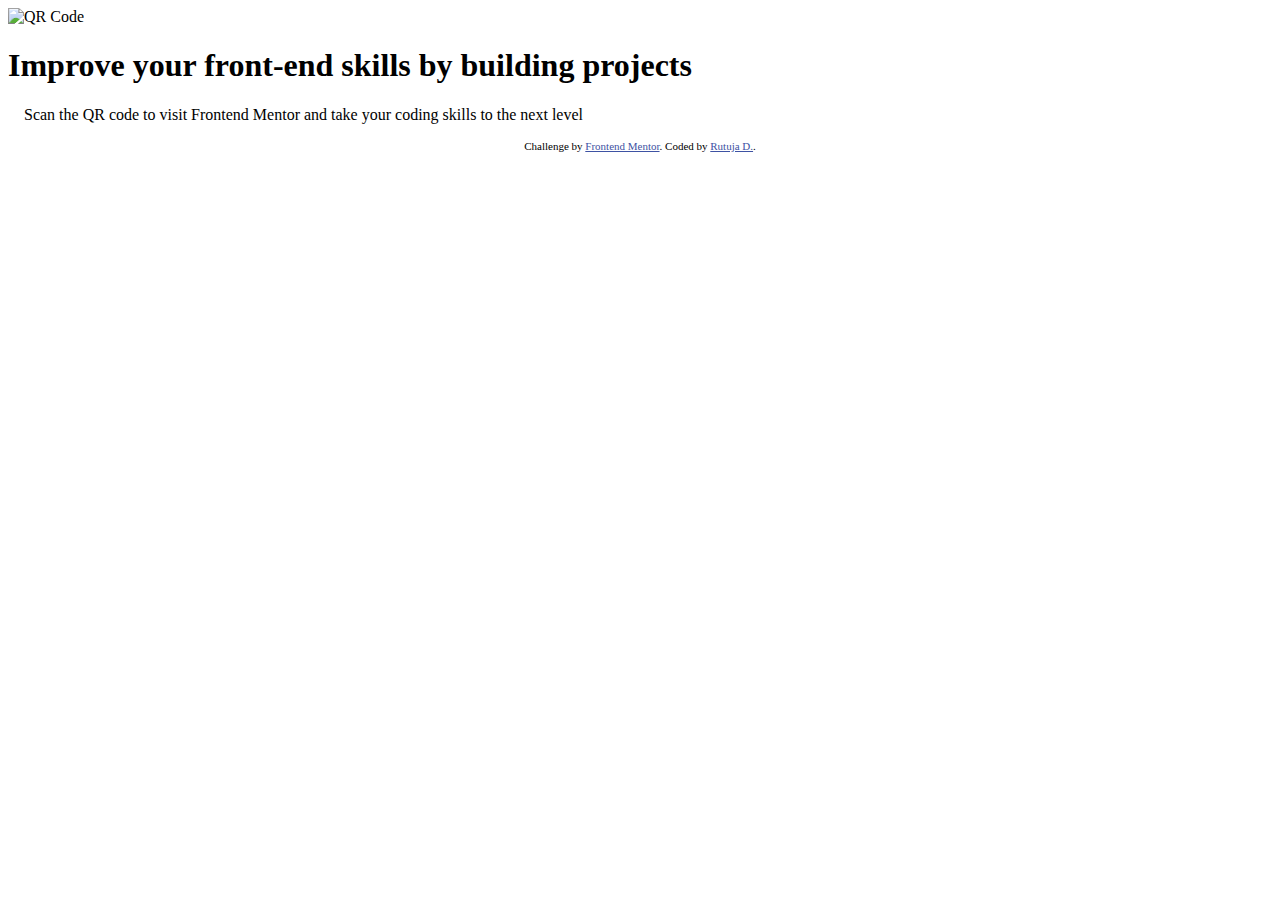
==== FrontEndMentor-Challenges/qr-code-component-main/qr-code-component-main/index.html @ 60a534ce "FrontEndMentor challenge QR code componenet challenge" ====
<!DOCTYPE html>
<html lang="en">
<head>
  <meta charset="UTF-8">
  <meta name="viewport" content="width=device-width, initial-scale=1.0"> <!-- displays site properly based on user's device -->

  <link rel="stylesheet" href="/css/styles.css">
  <link rel="icon" type="image/png" sizes="32x32" href="./images/favicon-32x32.png">
  
  <title>Frontend Mentor | QR code component</title>

  <!-- Feel free to remove these styles or customise in your own stylesheet 👍 -->
  <style>
    .attribution { font-size: 11px; text-align: center; }
    .attribution a { color: hsl(228, 45%, 44%); }
  </style>
</head>
<body>
  <div class="container">
    <div class="img-container">
      <img class="qrcode-img" src="/images/image-qr-code.png" alt="QR Code">
    </div>
    <div class="info-container">
      <h1>
        Improve your front-end skills by building projects
      </h1>
      <p>
        &nbsp &nbsp Scan the QR code to visit Frontend Mentor and take your coding skills to the next level
      </p>
    </div>
  </div>
  

  
  
  <div class="attribution">
    Challenge by <a href="https://www.frontendmentor.io?ref=challenge" target="_blank">Frontend Mentor</a>. 
    Coded by <a href="#">Rutuja D.</a>.
  </div>
</body>
</html>
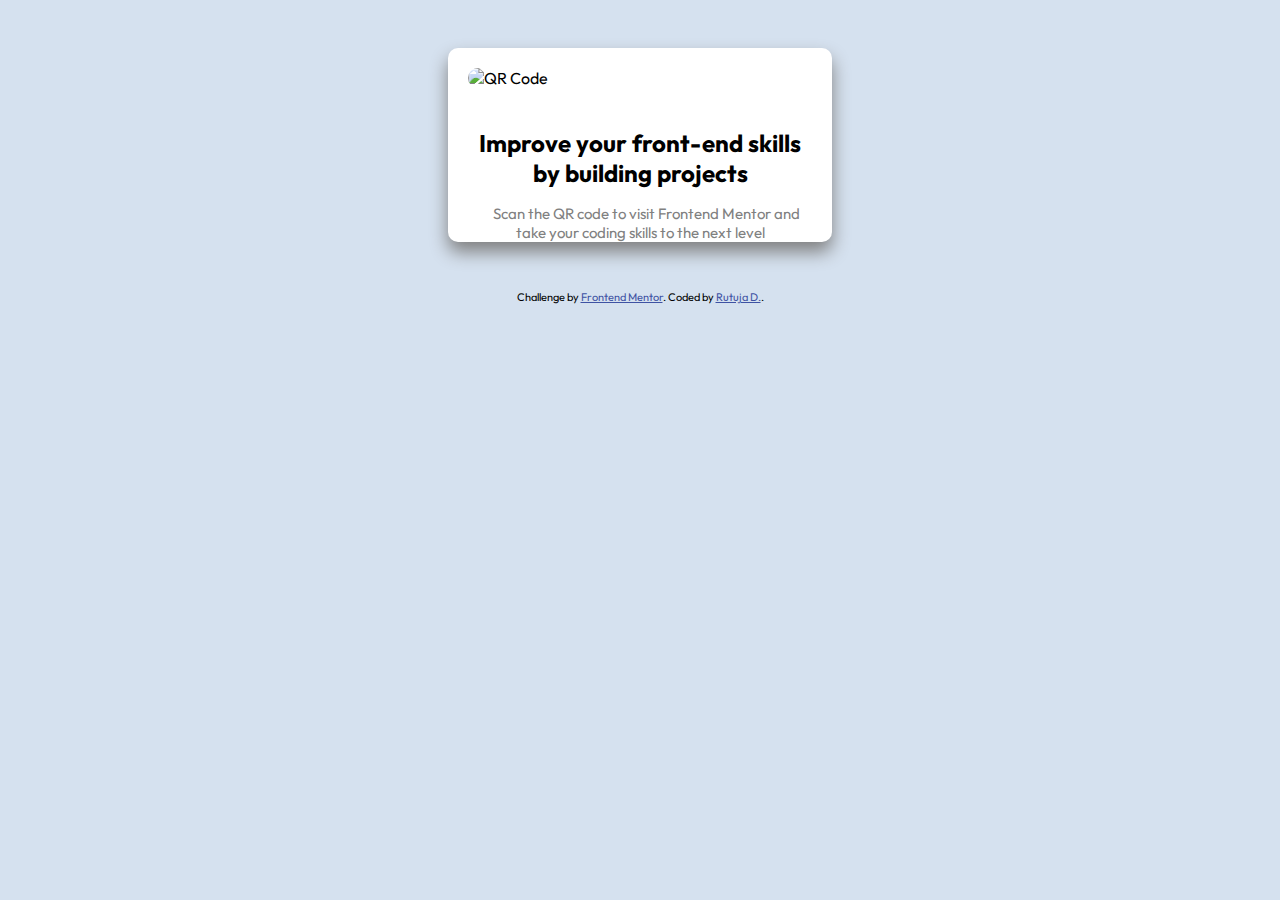
==== commit 865110ca: "FrontEndMentor challenge QR code componenet challenge chanhe1" ====
--- a/FrontEndMentor-Challenges/qr-code-component-main/qr-code-component-main/index.html
+++ b/FrontEndMentor-Challenges/qr-code-component-main/qr-code-component-main/index.html
@@ -4,7 +4,7 @@
   <meta charset="UTF-8">
   <meta name="viewport" content="width=device-width, initial-scale=1.0"> <!-- displays site properly based on user's device -->
 
-  <link rel="stylesheet" href="/css/styles.css">
+  <link rel="stylesheet" href="./css/styles.css">
   <link rel="icon" type="image/png" sizes="32x32" href="./images/favicon-32x32.png">
   
   <title>Frontend Mentor | QR code component</title>
--- a/FrontEndMentor-Challenges/qr-code-component-main/qr-code-component-main/css/styles.css
+++ b/FrontEndMentor-Challenges/qr-code-component-main/qr-code-component-main/css/styles.css
@@ -0,0 +1,61 @@
+@import url('https://fonts.googleapis.com/css2?family=Outfit:wght@400;700&display=swap');
+
+body {
+    margin: 0;
+    padding: 0;
+    box-sizing: border-box;
+    background-color: rgb(213,225,239);
+    font-family: 'Outfit', sans-serif;
+}
+
+.container {
+
+    background-color: white;
+    width: 25%;
+    margin: 3rem auto;
+    border-radius: 10px;
+    box-shadow: 0 10px 18px gray;
+}
+
+.img-container {
+    display: flex;
+    justify-content: center;
+    
+}
+
+.qrcode-img {
+    width: 90%;
+    border-radius: 10px;
+    margin: 10px;
+}
+.info-container {
+    margin: 20px;
+   padding: 0 10px;
+   text-align: center;
+   font-size: 15px;
+}
+.info-container h1 {
+    font-size: 24px;
+}
+.info-container p {
+    color: gray;
+}
+
+@media screen and (max-width: 375px){
+    .qrcode-img {
+        width: 90%;
+        margin: 20px;
+    }
+    .container {
+        width: 90%;
+    }
+}
+@media only screen and (min-width: 769px) and (max-width: 1281px) {
+    .qrcode-img {
+        width: 90%;
+        margin: 20px;
+    }
+    .container {
+        width: 30%;
+    }
+}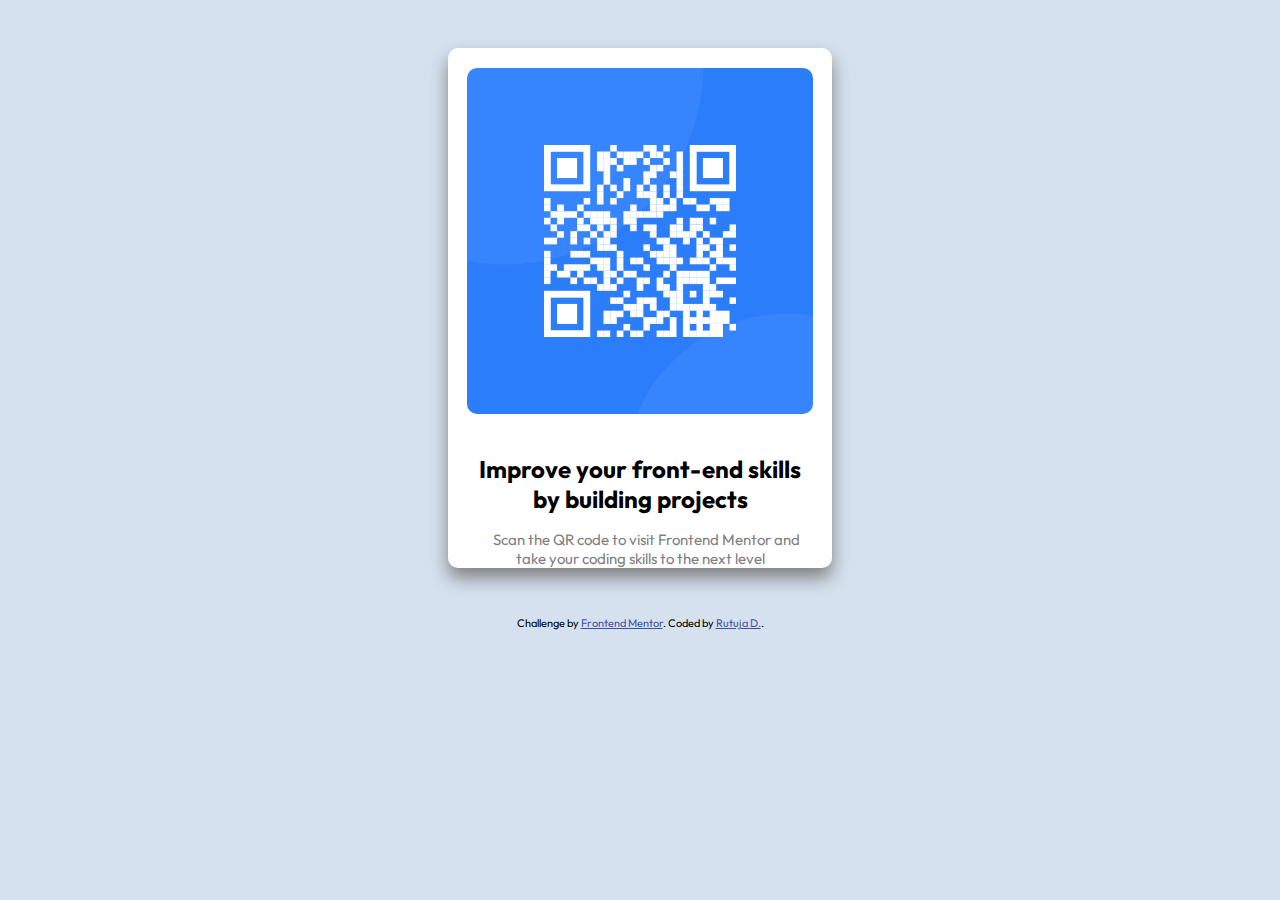
==== commit 8f3eeff1: "FrontEndMentor challenge QR code componenet challenge change2" ====
--- a/FrontEndMentor-Challenges/qr-code-component-main/qr-code-component-main/index.html
+++ b/FrontEndMentor-Challenges/qr-code-component-main/qr-code-component-main/index.html
@@ -18,7 +18,7 @@
 <body>
   <div class="container">
     <div class="img-container">
-      <img class="qrcode-img" src="/images/image-qr-code.png" alt="QR Code">
+      <img class="qrcode-img" src="./images/image-qr-code.png" alt="QR Code">
     </div>
     <div class="info-container">
       <h1>
